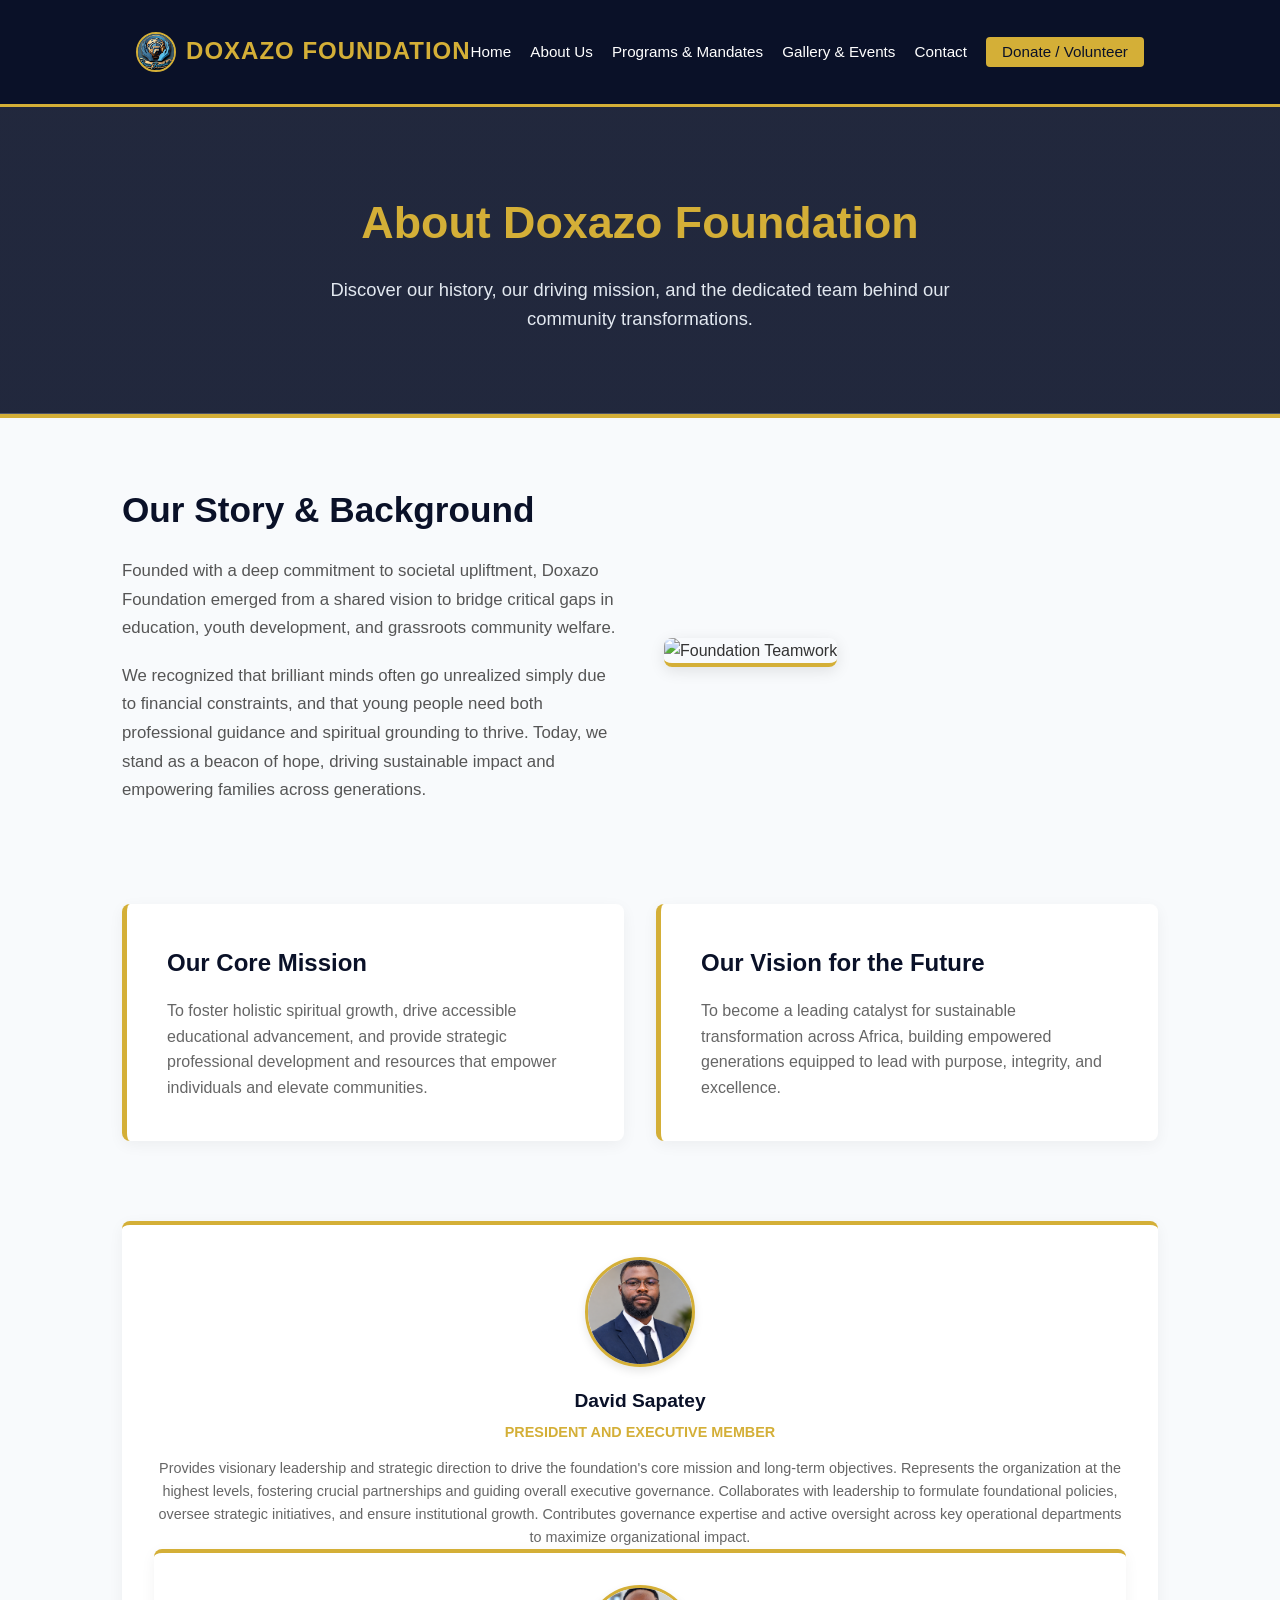
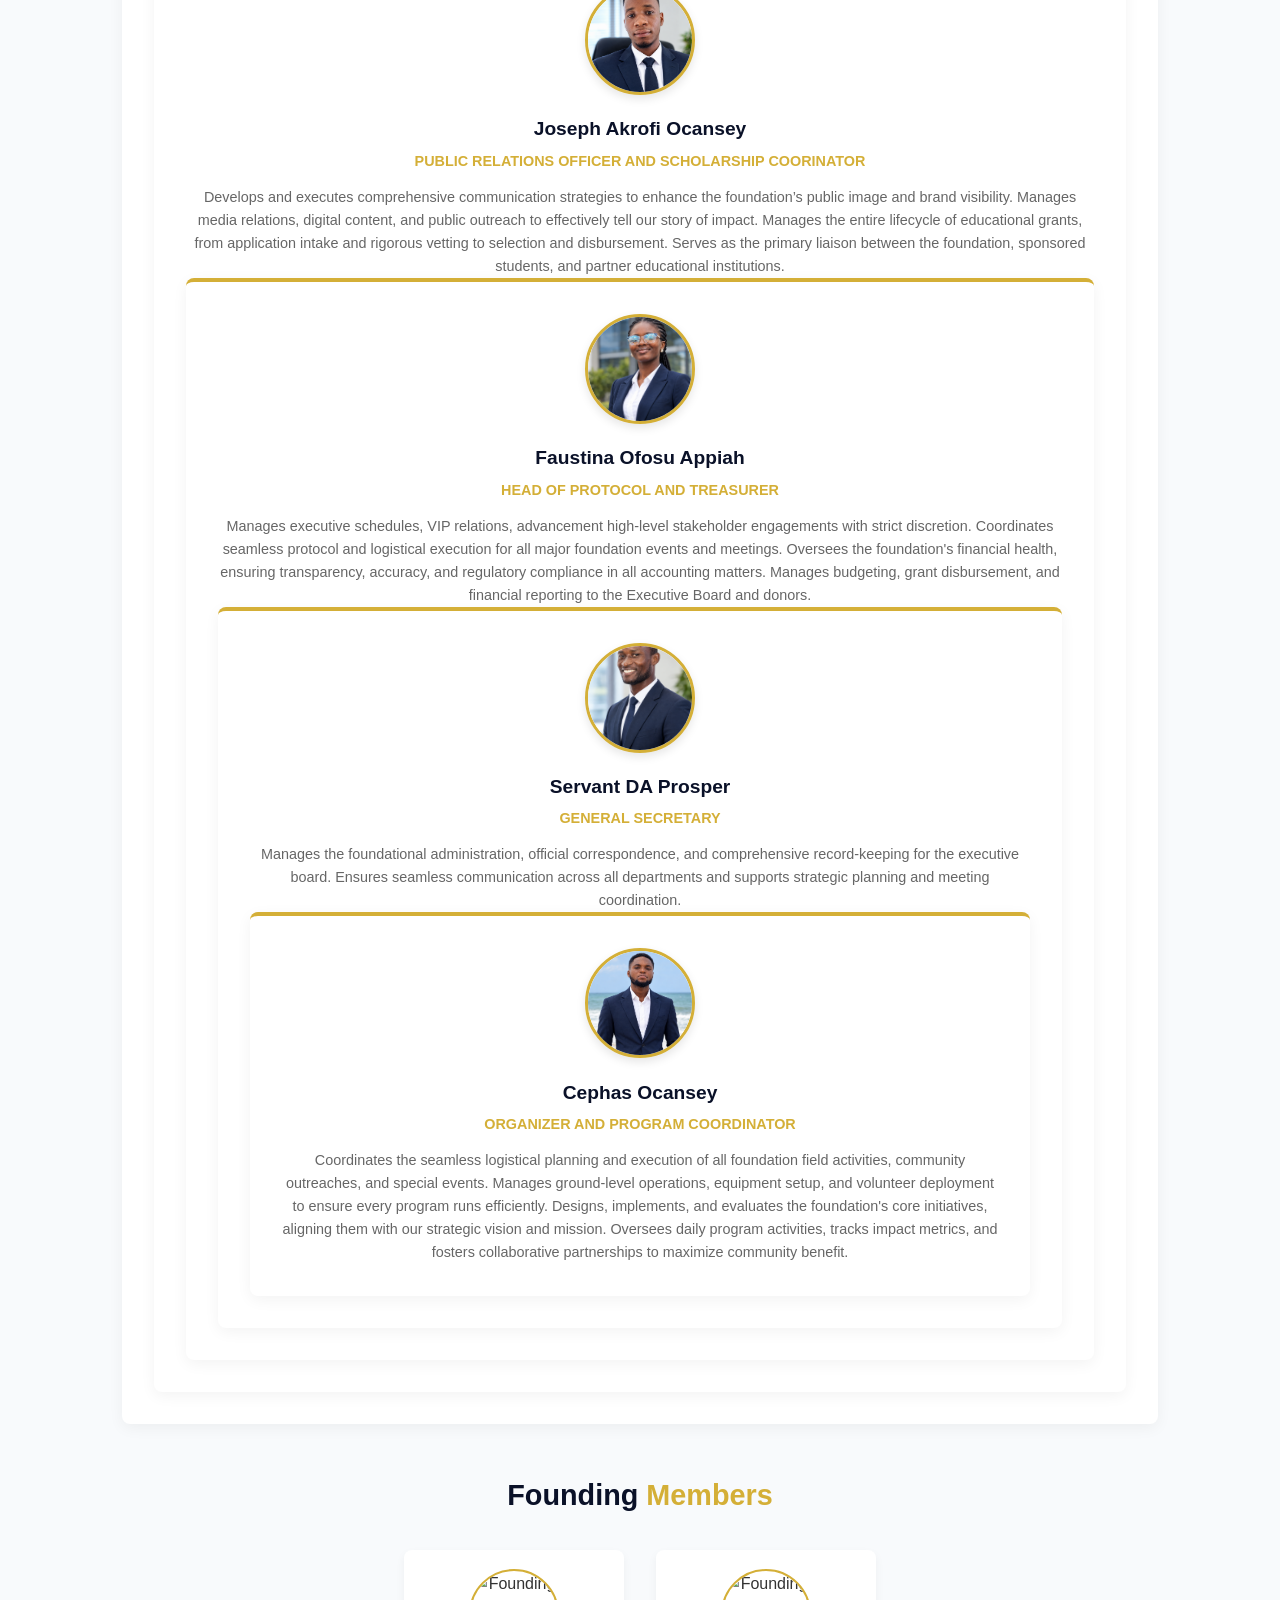
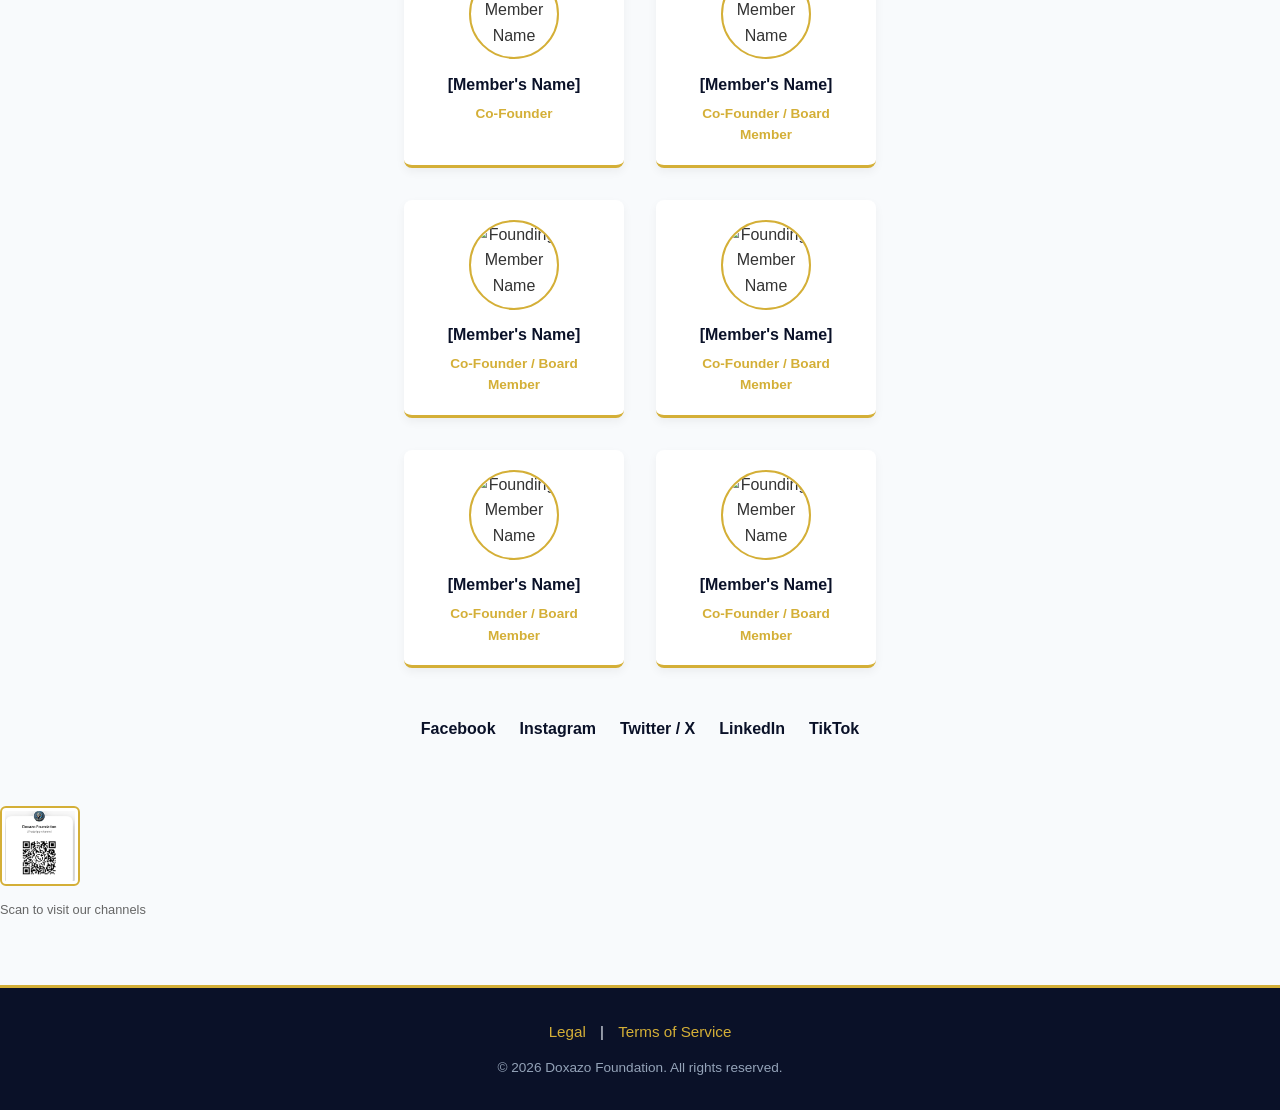
==== about.html @ 3af93252 "Add files via upload" ====
<!DOCTYPE html>
<html lang="en">
<head>
    <meta charset="UTF-8">
    <meta name="viewport" content="width=device-width, initial-scale=1.0">
    <title>About Us — Doxazo Foundation</title>
    <link rel="stylesheet" href="style.css">
    <link rel="icon" type="image/png" href="./favicon.png.jpg">
    <style>
        .about-container {
            max-width: 1100px;
            margin: 4rem auto;
            padding: 0 2rem;
        }
        
        /* Story Grid */
        .story-grid {
            display: grid;
            grid-template-columns: 1fr 1fr;
            gap: 3rem;
            align-items: center;
            margin-bottom: 5rem;
        }
        @media(max-width: 768px) {
            .story-grid {
                grid-template-columns: 1fr;
            }
        }
        .story-text h2 {
            color: var(--primary-blue);
            font-size: 2.2rem;
            margin-bottom: 1.2rem;
        }
        .story-text p {
            color: #555;
            font-size: 1.05rem;
            margin-bottom: 1.2rem;
            line-height: 1.7;
        }
        .story-img {
            width: 100%;
            height: 380px;
            object-fit: cover;
            border-radius: 8px;
            box-shadow: 0 4px 15px rgba(0,0,0,0.1);
            border-bottom: 4px solid var(--accent-gold);
        }

        /* Mission & Vision Cards */
        .mission-vision-grid {
            display: grid;
            grid-template-columns: repeat(auto-fit, minmax(300px, 1fr));
            gap: 2rem;
            margin-bottom: 5rem;
        }
        .mv-card {
            background: var(--white);
            padding: 2.5rem;
            border-radius: 8px;
            box-shadow: 0 4px 15px rgba(0,0,0,0.05);
            border-left: 5px solid var(--accent-gold);
        }
        .mv-card h3 {
            color: var(--primary-blue);
            font-size: 1.5rem;
            margin-bottom: 1rem;
        }
        .mv-card p {
            color: #666;
            font-size: 1rem;
            line-height: 1.6;
        }

        /* Leadership Section */
        .leadership-section {
            text-align: center;
            margin-bottom: 4rem;
        }
        .leadership-section h2 {
            color: var(--primary-blue);
            font-size: 2.2rem;
            margin-bottom: 1rem;
        }
        .leadership-section h2 span {
            color: var(--accent-gold);
        }
        .leadership-section > p {
            color: #666;
            max-width: 650px;
            margin: 0 auto 3rem auto;
            font-size: 1.05rem;
        }
        .team-grid {
            display: grid;
            grid-template-columns: repeat(auto-fit, minmax(260px, 1fr));
            gap: 2rem;
        }
        .team-card {
            background: var(--white);
            padding: 2rem;
            border-radius: 8px;
            box-shadow: 0 4px 15px rgba(0,0,0,0.05);
            border-top: 4px solid var(--accent-gold);
            text-align: center;
        }
        .team-avatar {
            width: 90px;
            height: 90px;
            background-color: var(--primary-blue);
            color: var(--accent-gold);
            font-size: 2rem;
            font-weight: bold;
            display: flex;
            align-items: center;
            justify-content: center;
            border-radius: 50%;
            margin: 0 auto 1.2rem auto;
            border: 2px solid var(--accent-gold);
        }
        .team-card h3 {
            color: var(--primary-blue);
            font-size: 1.2rem;
            margin-bottom: 0.3rem;
        }
        .team-card .role {
            color: var(--accent-gold);
            font-weight: 600;
            font-size: 0.9rem;
            margin-bottom: 0.8rem;
            text-transform: uppercase;
        }
        .team-card p {
            color: #666;
            font-size: 0.9rem;
        }
    </style>
</head>
<body>

    <!-- Navigation Bar -->
    <header>
        <div class="nav-container">
             <div class="nav-container">
            <div style="display: flex; align-items:initial; gap: 10px;">
    <img src="./favicon.png.jpg" alt="Doxazo Logo" style="width: 40px; height: 40px; border-radius: 50%; object-fit: cover; border: 2px solid #D4AF37;">
    <span class="logo">DOXAZO FOUNDATION</span>
</div>
            <ul class="nav-links">
                <li><a href="index.html">Home</a></li>
                <li><a href="about.html">About Us</a></li>
                <li><a href="programs.html">Programs & Mandates</a></li>
                <li><a href="gallery.html">Gallery & Events</a></li>
                <li><a href="contact.html">Contact</a></li>
                <li><a href="get-involved.html" class="btn-donate-nav">Donate / Volunteer</a></li>
            </ul>
        </div>
    </header>

    <!-- Page Header -->
    <section class="page-header">
        <h1>About Doxazo Foundation</h1>
        <p>Discover our history, our driving mission, and the dedicated team behind our community transformations.</p>
    </section>

    <!-- Main Content Area -->
    <div class="about-container">

        <!-- Our Story Section -->
        <div class="story-grid">
            <div class="story-text">
                <h2>Our Story & Background</h2>
                <p>Founded with a deep commitment to societal upliftment, Doxazo Foundation emerged from a shared vision to bridge critical gaps in education, youth development, and grassroots community welfare.</p>
                <p>We recognized that brilliant minds often go unrealized simply due to financial constraints, and that young people need both professional guidance and spiritual grounding to thrive. Today, we stand as a beacon of hope, driving sustainable impact and empowering families across generations.</p>
            </div>
            <div>
                <img src="https://images.unsplash.com/photo-1517486808906-6ca8b3f04846?auto=format&fit=crop&w=600&q=80" alt="Foundation Teamwork" class="story-img">
            </div>
        </div>

        <!-- Mission & Vision Grid -->
        <div class="mission-vision-grid">
            <div class="mv-card">
                <h3>Our Core Mission</h3>
                <p>To foster holistic spiritual growth, drive accessible educational advancement, and provide strategic professional development and resources that empower individuals and elevate communities.</p>
            </div>
            <div class="mv-card">
                <h3>Our Vision for the Future</h3>
                <p>To become a leading catalyst for sustainable transformation across Africa, building empowered generations equipped to lead with purpose, integrity, and excellence.</p>
            </div>
        </div>

        <!-- Leadership Section -->
        <div class="team-card">
    <div style="width: 110px; height: 110px; margin: 0 auto 1.2rem auto; border-radius: 50%; overflow: hidden; border: 3px solid var(--accent-gold); box-shadow: 0 4px 10px rgba(0,0,0,0.1);">
        <img src="./df prez.png" alt="Leader Name" style="width: 100%; height: 100%; object-fit: cover;">
    </div>
    <h3>David Sapatey</h3>
    <div class="role">PRESIDENT AND EXECUTIVE MEMBER</div>
    <p> Provides visionary leadership and strategic 
direction to drive the foundation's core mission and long-term objectives. 
Represents the organization at the highest levels,
 fostering crucial partnerships and guiding overall
  executive governance. Collaborates with leadership to formulate 
  foundational policies, oversee strategic initiatives, and ensure 
  institutional growth. Contributes governance expertise and active 
  oversight across key operational departments to maximize organizational impact. </p>
    <div class="team-card">
    <div style="width: 110px; height: 110px; margin: 0 auto 1.2rem auto; border-radius: 50%; overflow: hidden; border: 3px solid var(--accent-gold); box-shadow: 0 4px 10px rgba(0,0,0,0.1);">
        <img src="./df pro.png" alt="Leader Name" style="width: 100%; height: 100%; object-fit: cover;">
    </div>
    <h3>Joseph Akrofi Ocansey</h3>
    <div class="role">PUBLIC RELATIONS OFFICER AND SCHOLARSHIP COORINATOR </div>
    <p>Develops and executes comprehensive communication strategies to
        enhance the foundation’s public image and brand visibility. Manages media relations, digital content, 
        and public outreach to effectively tell our story of impact.
Manages the entire lifecycle of educational grants, from application 
intake and rigorous vetting to selection and disbursement. 
Serves as the primary liaison between the foundation, 
sponsored students, and partner educational institutions.</p>
    <div class="team-card">
    <div style="width: 110px; height: 110px; margin: 0 auto 1.2rem auto; border-radius: 50%; overflow: hidden; border: 3px solid var(--accent-gold); box-shadow: 0 4px 10px rgba(0,0,0,0.1);">
        <img src="./df protocol copy.png" alt="Leader Name" style="width: 100%; height: 100%; object-fit: cover;">
    </div>
    <h3>Faustina Ofosu Appiah</h3>
    <div class="role">HEAD OF PROTOCOL AND TREASURER</div>
    <p>Manages executive schedules, VIP relations, advancement
         high-level stakeholder engagements with strict discretion. 
         Coordinates seamless protocol and
         logistical execution for all major foundation events and meetings.
Oversees the foundation's financial health, ensuring transparency,
 accuracy, and regulatory compliance in all accounting matters.
  Manages budgeting, grant disbursement, and financial reporting 
  to the Executive Board and donors.</p>
    <div class="team-card">
    <div style="width: 110px; height: 110px; margin: 0 auto 1.2rem auto; border-radius: 50%; overflow: hidden; border: 3px solid var(--accent-gold); box-shadow: 0 4px 10px rgba(0,0,0,0.1);">
        <img src="./df sec.png" alt="Leader Name" style="width: 100%; height: 100%; object-fit: cover;">
    </div>
    <h3>Servant DA Prosper</h3>
    <div class="role">GENERAL SECRETARY </div>
    <p>Manages the foundational administration, official correspondence,
         and comprehensive record-keeping for the executive board. Ensures 
         seamless communication across all departments and 
        supports strategic planning and meeting coordination.</p>
    <div class="team-card">
    <div style="width: 110px; height: 110px; margin: 0 auto 1.2rem auto; border-radius: 50%; overflow: hidden; border: 3px solid var(--accent-gold); box-shadow: 0 4px 10px rgba(0,0,0,0.1);">
        <img src="./df program.png" alt="Leader Name" style="width: 100%; height: 100%; object-fit: cover;">
    </div>
    <h3>Cephas Ocansey</h3>
    <div class="role">ORGANIZER AND PROGRAM COORDINATOR</div>
    <p>Coordinates the seamless logistical planning and execution of all
 foundation field activities, community outreaches, and special events. 
 Manages ground-level operations, equipment setup, 
and volunteer deployment to ensure every program runs efficiently.
Designs, implements, and evaluates the foundation's core initiatives, 
aligning them with our strategic vision and mission. Oversees daily program
activities, tracks impact metrics, and fosters collaborative partnerships 
to maximize community benefit.</p>
</div>
</div>
</div>
</div>
</div>

<div style="max-width: 600px; margin: 3rem auto; padding: 0 1rem; text-align: center;">
    <h2 style="color: #0A1128; font-size: 1.8rem; margin-bottom: 2rem;">Founding <span style="color: #D4AF37;">Members</span></h2>
    
    <div style="display: flex; justify-content: center; gap: 2rem; flex-wrap: wrap;">
        
        <!-- Member 1 -->
        <div style="flex: 1; min-width: 180px; max-width: 220px; background: #ffffff; padding: 1.2rem; border-radius: 8px; box-shadow: 0 4px 10px rgba(0,0,0,0.05); border-bottom: 3px solid #D4AF37;">
            <div style="width: 90px; height: 90px; margin: 0 auto 0.8rem auto; border-radius: 50%; overflow: hidden; border: 2px solid #D4AF37;">
                <img src="founder1.jpg" alt="Founding Member Name" style="width: 100%; height: 100%; object-fit: cover;">
            </div>
            <h4 style="color: #0A1128; font-size: 1rem; margin-bottom: 0.3rem;">[Member's Name]</h4>
            <p style="color: #D4AF37; font-size: 0.85rem; font-weight: 600; margin: 0;">Co-Founder</p>
        </div>

        <!-- Member 2 -->
        <div style="flex: 1; min-width: 180px; max-width: 220px; background: #ffffff; padding: 1.2rem; border-radius: 8px; box-shadow: 0 4px 10px rgba(0,0,0,0.05); border-bottom: 3px solid #D4AF37;">
            <div style="width: 90px; height: 90px; margin: 0 auto 0.8rem auto; border-radius: 50%; overflow: hidden; border: 2px solid #D4AF37;">
                <img src="founder2.jpg" alt="Founding Member Name" style="width: 100%; height: 100%; object-fit: cover;">
            </div>
            <h4 style="color: #0A1128; font-size: 1rem; margin-bottom: 0.3rem;">[Member's Name]</h4>
            <p style="color: #D4AF37; font-size: 0.85rem; font-weight: 600; margin: 0;">Co-Founder / Board Member</p>
        </div>

         <!-- Member 3 -->
        <div style="flex: 1; min-width: 180px; max-width: 220px; background: #ffffff; padding: 1.2rem; border-radius: 8px; box-shadow: 0 4px 10px rgba(0,0,0,0.05); border-bottom: 3px solid #D4AF37;">
            <div style="width: 90px; height: 90px; margin: 0 auto 0.8rem auto; border-radius: 50%; overflow: hidden; border: 2px solid #D4AF37;">
                <img src="founder2.jpg" alt="Founding Member Name" style="width: 100%; height: 100%; object-fit: cover;">
            </div>
            <h4 style="color: #0A1128; font-size: 1rem; margin-bottom: 0.3rem;">[Member's Name]</h4>
            <p style="color: #D4AF37; font-size: 0.85rem; font-weight: 600; margin: 0;">Co-Founder / Board Member</p>
        </div>

         <!-- Member 4 -->
        <div style="flex: 1; min-width: 180px; max-width: 220px; background: #ffffff; padding: 1.2rem; border-radius: 8px; box-shadow: 0 4px 10px rgba(0,0,0,0.05); border-bottom: 3px solid #D4AF37;">
            <div style="width: 90px; height: 90px; margin: 0 auto 0.8rem auto; border-radius: 50%; overflow: hidden; border: 2px solid #D4AF37;">
                <img src="founder2.jpg" alt="Founding Member Name" style="width: 100%; height: 100%; object-fit: cover;">
            </div>
            <h4 style="color: #0A1128; font-size: 1rem; margin-bottom: 0.3rem;">[Member's Name]</h4>
            <p style="color: #D4AF37; font-size: 0.85rem; font-weight: 600; margin: 0;">Co-Founder / Board Member</p>
        </div>
 <!-- Member 5 -->
        <div style="flex: 1; min-width: 180px; max-width: 220px; background: #ffffff; padding: 1.2rem; border-radius: 8px; box-shadow: 0 4px 10px rgba(0,0,0,0.05); border-bottom: 3px solid #D4AF37;">
            <div style="width: 90px; height: 90px; margin: 0 auto 0.8rem auto; border-radius: 50%; overflow: hidden; border: 2px solid #D4AF37;">
                <img src="founder2.jpg" alt="Founding Member Name" style="width: 100%; height: 100%; object-fit: cover;">
            </div>
            <h4 style="color: #0A1128; font-size: 1rem; margin-bottom: 0.3rem;">[Member's Name]</h4>
            <p style="color: #D4AF37; font-size: 0.85rem; font-weight: 600; margin: 0;">Co-Founder / Board Member</p>
        </div>

         <!-- Member 6 -->
        <div style="flex: 1; min-width: 180px; max-width: 220px; background: #ffffff; padding: 1.2rem; border-radius: 8px; box-shadow: 0 4px 10px rgba(0,0,0,0.05); border-bottom: 3px solid #D4AF37;">
            <div style="width: 90px; height: 90px; margin: 0 auto 0.8rem auto; border-radius: 50%; overflow: hidden; border: 2px solid #D4AF37;">
                <img src="founder2.jpg" alt="Founding Member Name" style="width: 100%; height: 100%; object-fit: cover;">
            </div>
            <h4 style="color: #0A1128; font-size: 1rem; margin-bottom: 0.3rem;">[Member's Name]</h4>
            <p style="color: #D4AF37; font-size: 0.85rem; font-weight: 600; margin: 0;">Co-Founder / Board Member</p>
        </div>

    </div>
    
</div>

 <!-- Social Links -->
    <div style="margin-bottom: 1.2rem; display: flex; justify-content: center; gap: 1.5rem; flex-wrap: wrap;">
        <a href="https://facebook.com/yourprofile" target="_blank" style="color: #0A1128; font-weight: 600; text-decoration: none;">Facebook</a>
        <a href="https://instagram.com/yourprofile" target="_blank" style="color: #0A1128; font-weight: 600; text-decoration: none;">Instagram</a>
        <a href="https://twitter.com/yourprofile" target="_blank" style="color: #0A1128; font-weight: 600; text-decoration: none;">Twitter / X</a>
        <a href="https://linkedin.com/company/yourprofile" target="_blank" style="color: #0A1128; font-weight: 600; text-decoration: none;">LinkedIn</a>
   <a href="https://TikTok.com/company/yourprofile" target="_blank" style="color: #0A1128; font-weight: 600; text-decoration: none;">TikTok</a>
    </div>
    </div>
 <!-- QR Code Placeholder -->
    <div>
        <img src="./df whatsapp.JPG" alt="Doxazo Social QR Code" style="width: 80px; height: 80px; border: 2px solid #D4AF37; border-radius: 6px; padding: 3px; background: #fff;">
        <p style="font-size: 0.8rem; color: #666; margin-top: 0.4rem;">Scan to visit our channels</p>
    </div>

</div>
    
<script src="script.js"></script>

<footer style="background-color: #0A1128; color: #E2E8F0; text-align: center; padding: 2rem; border-top: 3px solid #D4AF37; margin-top: 4rem;">
    <p style="margin-bottom: 0.8rem; font-size: 0.95rem;">
        <a href="legal.html" style="color: #D4AF37; text-decoration: none; margin: 0 10px;">Legal</a> | 
        <a href="terms.html" style="color: #D4AF37; text-decoration: none; margin: 0 10px;">Terms of Service</a>
    </p>
    <p style="font-size: 0.85rem; color: #94A3B8;">&copy; 2026 Doxazo Foundation. All rights reserved.</p>
</footer>
</body>
</html>
---- style.css ----
/* --- GLOBAL COLOR VARIABLES & RESET --- */
:root {
    --primary-blue: #0A1128;
    --accent-gold: #D4AF37;
    --text-dark: #333333;
    --bg-light: #F8FAFC;
    --white: #FFFFFF;
}

* {
    margin: 0;
    padding: 0;
    box-sizing: border-box;
}

body {
    font-family: 'Segoe UI', Tahoma, Geneva, Verdana, sans-serif;
    background-color: var(--bg-light);
    color: var(--text-dark);
    line-height: 1.6;
}

/* --- NAVIGATION BAR --- */
header {
    background-color: var(--primary-blue);
    border-bottom: 3px solid var(--accent-gold);
    position: sticky;
    top: 0;
    z-index: 1000;
}

.nav-container {
    max-width: 1200px;
    margin: 0 auto;
    display: flex;
    justify-content: space-between;
    align-items: center;
    padding: 1rem 2rem;
    flex-wrap: wrap;
}

.logo {
    color: var(--accent-gold);
    font-size: 1.5rem;
    font-weight: bold;
    letter-spacing: 1px;
}

.nav-links {
    list-style: none;
    display: flex;
    gap: 1.2rem;
    align-items: center;
    flex-wrap: wrap;
}

.nav-links a {
    color: var(--white);
    text-decoration: none;
    font-weight: 500;
    font-size: 0.95rem;
    transition: color 0.3s ease;
}

.nav-links a:hover {
    color: var(--accent-gold);
}

.btn-donate-nav {
    background-color: var(--accent-gold);
    color: var(--primary-blue) !important;
    padding: 0.4rem 1rem;
    border-radius: 4px;
    font-weight: bold;
}

.btn-donate-nav:hover {
    opacity: 0.9;
}

/* --- COMMON PAGE HEADER BANNER --- */
.page-header {
    background: linear-gradient(rgba(10, 17, 40, 0.9), rgba(10, 17, 40, 0.9)), url('https://images.unsplash.com/photo-1531206715517-5c0ba140b2b8?auto=format&fit=crop&w=1200&q=80');
    background-size: cover;
    background-position: center;
    color: var(--white);
    text-align: center;
    padding: 5rem 2rem;
    border-bottom: 4px solid var(--accent-gold);
}

.page-header h1 {
    font-size: 2.8rem;
    color: var(--accent-gold);
    margin-bottom: 1rem;
}

.page-header p {
    font-size: 1.15rem;
    max-width: 650px;
    margin: 0 auto;
    color: #E2E8F0;
}

/* --- REUSABLE BUTTON STYLES --- */
.btn-primary {
    display: inline-block;
    background-color: var(--accent-gold);
    color: var(--primary-blue);
    padding: 0.8rem 2rem;
    border-radius: 4px;
    font-weight: bold;
    text-decoration: none;
    transition: background 0.3s ease, transform 0.2s ease;
    box-shadow: 0 4px 10px rgba(0,0,0,0.1);
}

.btn-primary:hover {
    background-color: #E5C158;
    transform: translateY(-2px);
}

.btn-secondary {
    display: inline-block;
    background-color: transparent;
    color: var(--white);
    border: 2px solid var(--accent-gold);
    padding: 0.8rem 2rem;
    border-radius: 4px;
    font-weight: bold;
    text-decoration: none;
    transition: background 0.3s ease, color 0.3s ease;
}

.btn-secondary:hover {
    background-color: var(--accent-gold);
    color: var(--primary-blue);
}

/* --- MOBILE RESPONSIVE FIXES --- */
@media(max-width: 768px) {
    .nav-container {
        flex-direction: column;
        gap: 1rem;
        text-align: center;
    }
    
    .nav-links {
        justify-content: center;
        gap: 1rem;
    }

    .page-header h1 {
        font-size: 2.2rem;
    }
}
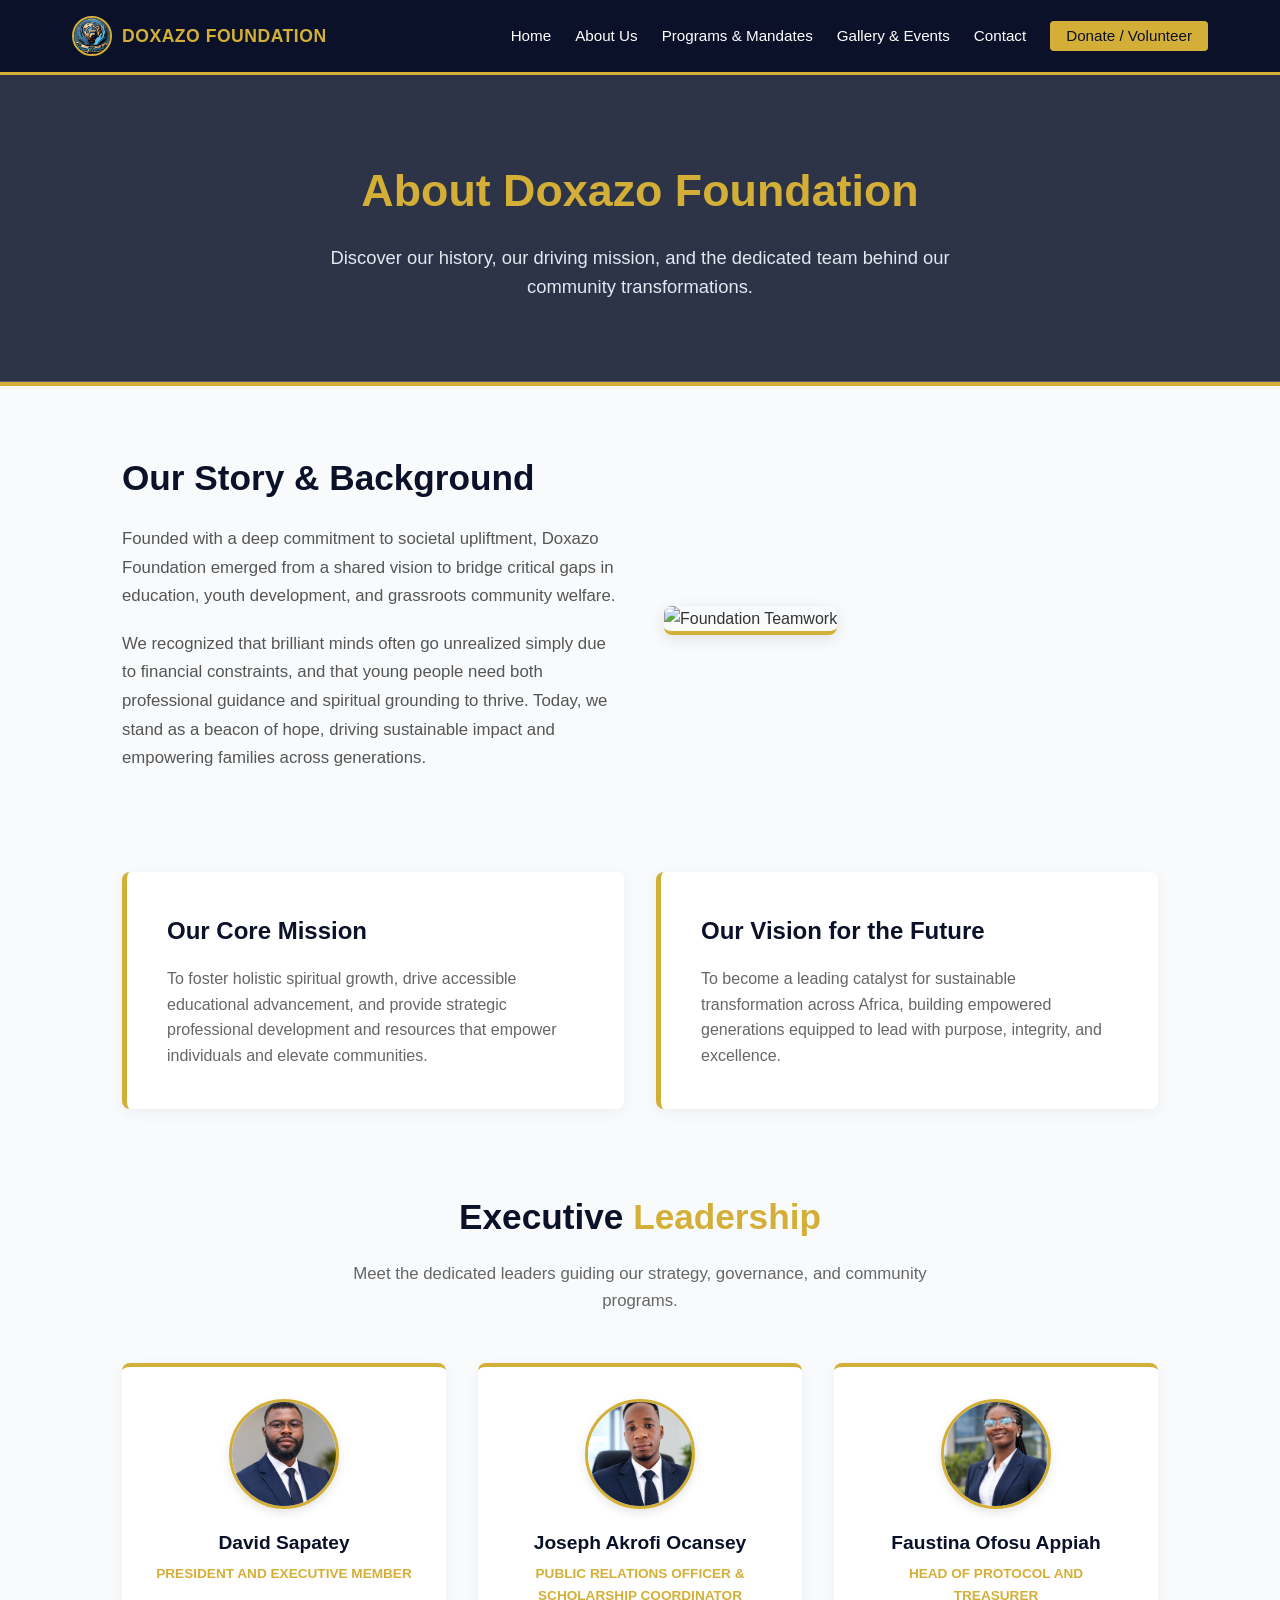
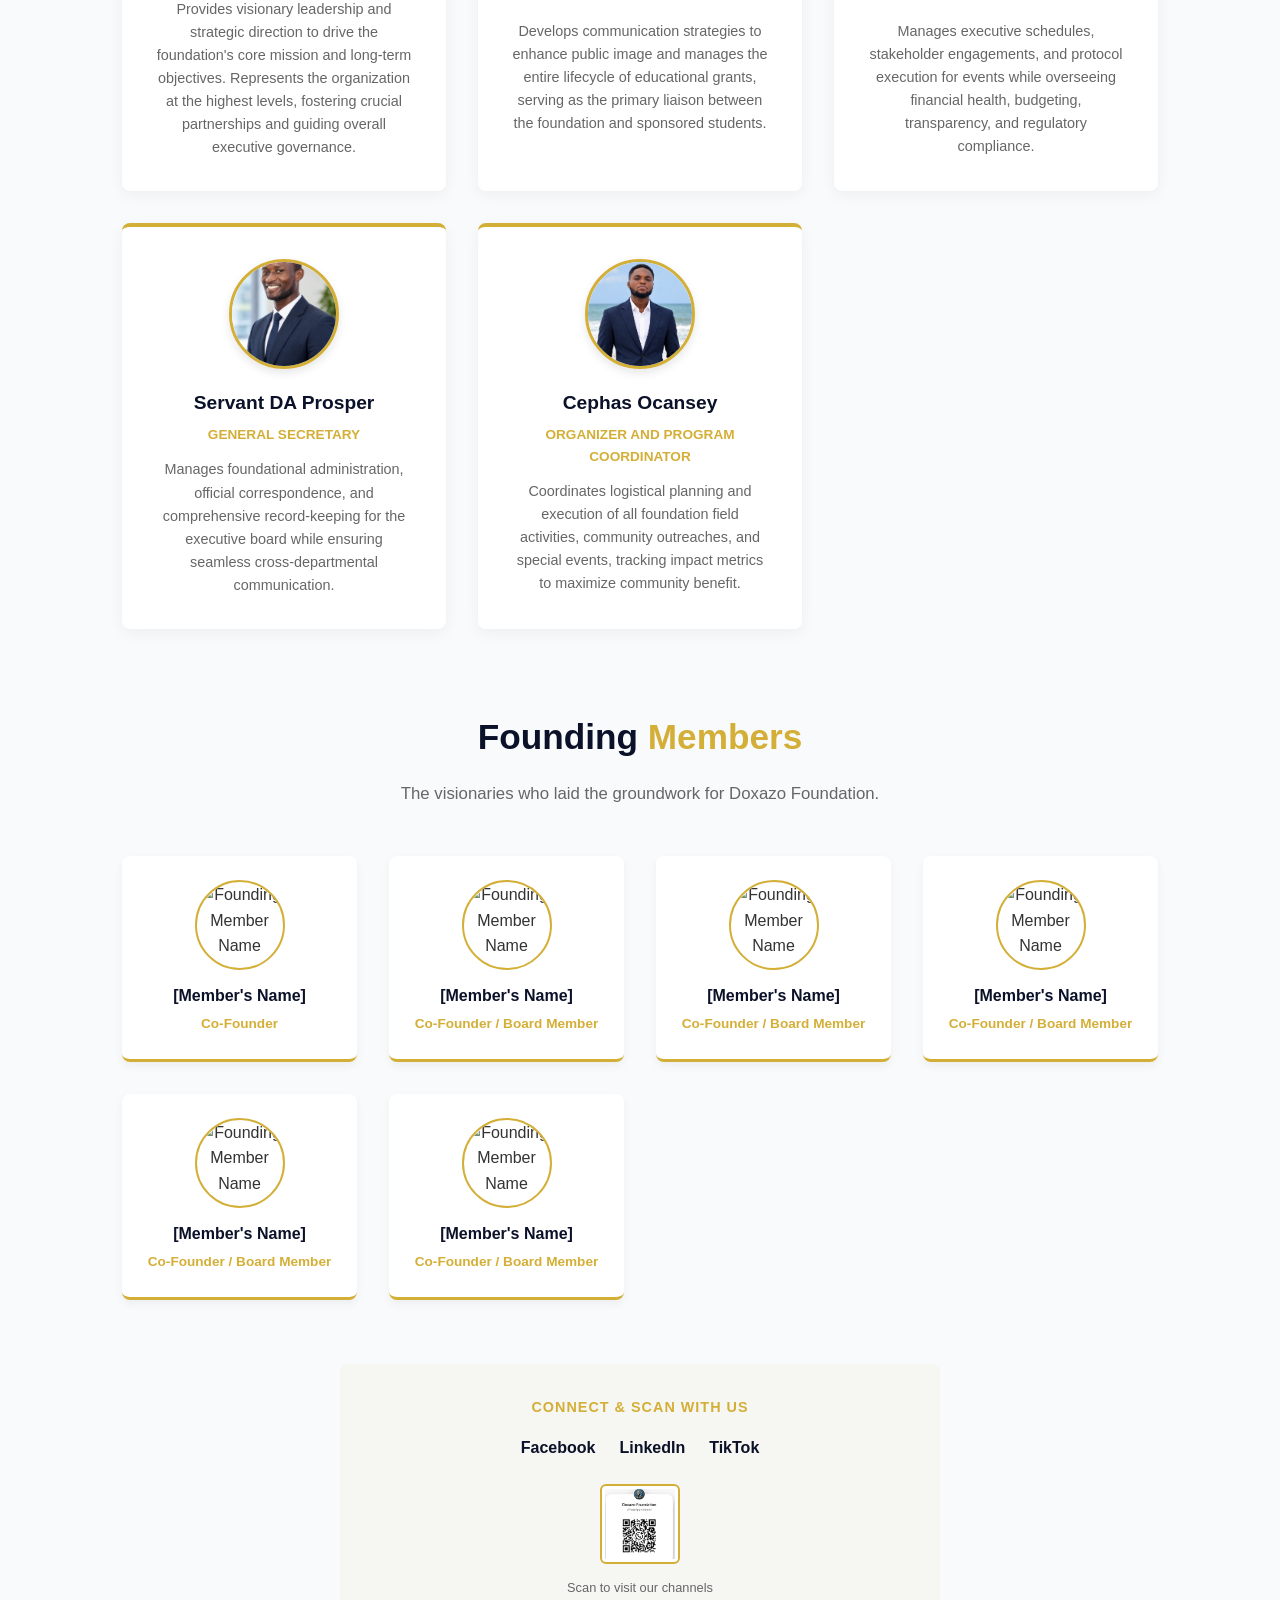
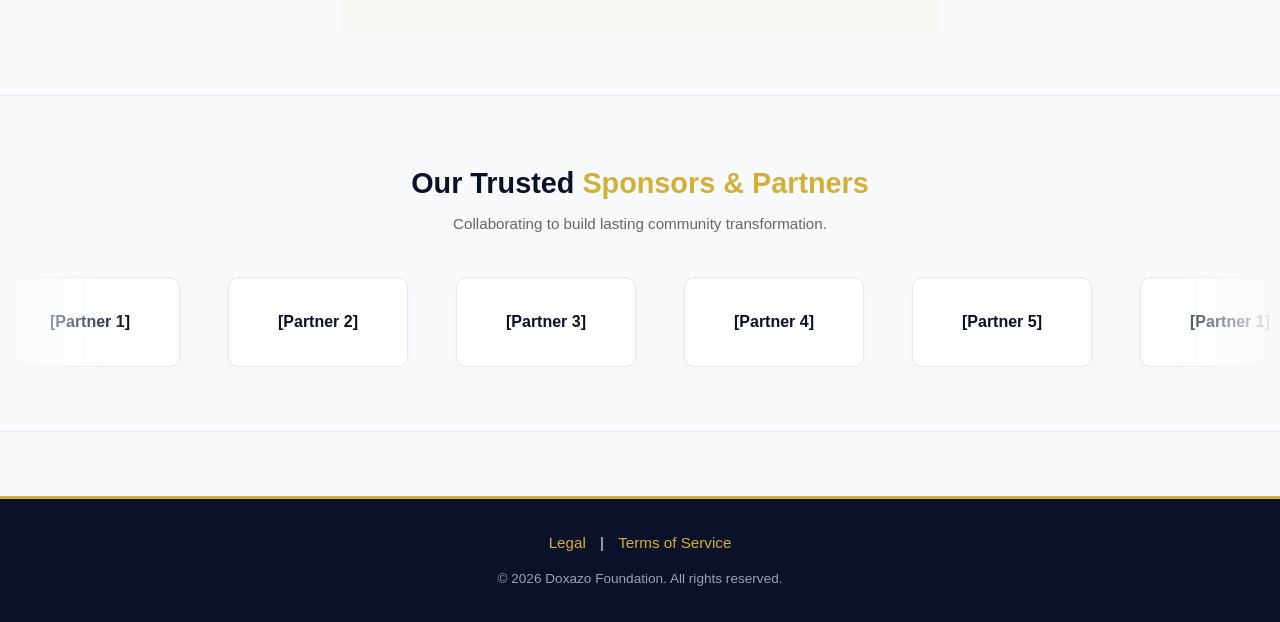
==== commit 3576f1ea: "Update about.html" ====
--- a/about.html
+++ b/about.html
@@ -73,13 +73,13 @@
 
         /* Leadership Section */
         .leadership-section {
-            text-align: center;
             margin-bottom: 4rem;
         }
         .leadership-section h2 {
             color: var(--primary-blue);
             font-size: 2.2rem;
             margin-bottom: 1rem;
+            text-align: center;
         }
         .leadership-section h2 span {
             color: var(--accent-gold);
@@ -89,10 +89,11 @@
             max-width: 650px;
             margin: 0 auto 3rem auto;
             font-size: 1.05rem;
+            text-align: center;
         }
         .team-grid {
             display: grid;
-            grid-template-columns: repeat(auto-fit, minmax(260px, 1fr));
+            grid-template-columns: repeat(auto-fit, minmax(300px, 1fr));
             gap: 2rem;
         }
         .team-card {
@@ -102,20 +103,9 @@
             box-shadow: 0 4px 15px rgba(0,0,0,0.05);
             border-top: 4px solid var(--accent-gold);
             text-align: center;
-        }
-        .team-avatar {
-            width: 90px;
-            height: 90px;
-            background-color: var(--primary-blue);
-            color: var(--accent-gold);
-            font-size: 2rem;
-            font-weight: bold;
             display: flex;
-            align-items: center;
-            justify-content: center;
-            border-radius: 50%;
-            margin: 0 auto 1.2rem auto;
-            border: 2px solid var(--accent-gold);
+            flex-direction: column;
+            justify-content: space-between;
         }
         .team-card h3 {
             color: var(--primary-blue);
@@ -125,13 +115,14 @@
         .team-card .role {
             color: var(--accent-gold);
             font-weight: 600;
-            font-size: 0.9rem;
+            font-size: 0.85rem;
             margin-bottom: 0.8rem;
             text-transform: uppercase;
         }
         .team-card p {
             color: #666;
             font-size: 0.9rem;
+            line-height: 1.6;
         }
     </style>
 </head>
@@ -139,13 +130,12 @@
 
     <!-- Navigation Bar -->
     <header>
-        <div class="nav-container">
-             <div class="nav-container">
-            <div style="display: flex; align-items:initial; gap: 10px;">
-    <img src="./favicon.png.jpg" alt="Doxazo Logo" style="width: 40px; height: 40px; border-radius: 50%; object-fit: cover; border: 2px solid #D4AF37;">
-    <span class="logo">DOXAZO FOUNDATION</span>
-</div>
-            <ul class="nav-links">
+        <div class="nav-container" style="display: flex; justify-content: space-between; align-items: center; padding: 1rem 2rem;">
+            <div style="display: flex; align-items: center; gap: 10px;">
+                <img src="./favicon.png.jpg" alt="Doxazo Logo" style="width: 40px; height: 40px; border-radius: 50%; object-fit: cover; border: 2px solid #D4AF37;">
+                <span class="logo" style="font-weight: bold; color: #D4AF37; font-size: 1.1rem; letter-spacing: 0.5px;">DOXAZO FOUNDATION</span>
+            </div>
+            <ul class="nav-links" style="display: flex; gap: 1.5rem; list-style: none; align-items: center;">
                 <li><a href="index.html">Home</a></li>
                 <li><a href="about.html">About Us</a></li>
                 <li><a href="programs.html">Programs & Mandates</a></li>
@@ -157,9 +147,9 @@
     </header>
 
     <!-- Page Header -->
-    <section class="page-header">
-        <h1>About Doxazo Foundation</h1>
-        <p>Discover our history, our driving mission, and the dedicated team behind our community transformations.</p>
+    <section class="page-header" style="background: linear-gradient(rgba(10, 17, 40, 0.85), rgba(10, 17, 40, 0.85)), url('https://images.unsplash.com/photo-1531206715517-5c0ba140b2b8?auto=format&fit=crop&w=1200&q=80'); background-size: cover; background-position: center; color: white; text-align: center; padding: 5rem 2rem; border-bottom: 4px solid #D4AF37;">
+        <h1 style="font-size: 2.8rem; color: #D4AF37; margin-bottom: 1rem;">About Doxazo Foundation</h1>
+        <p style="font-size: 1.15rem; max-width: 650px; margin: 0 auto; color: #E2E8F0;">Discover our history, our driving mission, and the dedicated team behind our community transformations.</p>
     </section>
 
     <!-- Main Content Area -->
@@ -190,164 +180,194 @@
         </div>
 
         <!-- Leadership Section -->
-        <div class="team-card">
-    <div style="width: 110px; height: 110px; margin: 0 auto 1.2rem auto; border-radius: 50%; overflow: hidden; border: 3px solid var(--accent-gold); box-shadow: 0 4px 10px rgba(0,0,0,0.1);">
-        <img src="./df prez.png" alt="Leader Name" style="width: 100%; height: 100%; object-fit: cover;">
+        <div class="leadership-section">
+            <h2>Executive <span>Leadership</span></h2>
+            <p>Meet the dedicated leaders guiding our strategy, governance, and community programs.</p>
+            
+            <div class="team-grid">
+                
+                <!-- President -->
+                <div class="team-card">
+                    <div>
+                        <div style="width: 110px; height: 110px; margin: 0 auto 1.2rem auto; border-radius: 50%; overflow: hidden; border: 3px solid var(--accent-gold); box-shadow: 0 4px 10px rgba(0,0,0,0.1);">
+                            <img src="./df prez.png" alt="David Sapatey" style="width: 100%; height: 100%; object-fit: cover;">
+                        </div>
+                        <h3>David Sapatey</h3>
+                        <div class="role">President and Executive Member</div>
+                        <p>Provides visionary leadership and strategic direction to drive the foundation's core mission and long-term objectives. Represents the organization at the highest levels, fostering crucial partnerships and guiding overall executive governance.</p>
+                    </div>
+                </div>
+
+                <!-- PRO & Scholarship Coordinator -->
+                <div class="team-card">
+                    <div>
+                        <div style="width: 110px; height: 110px; margin: 0 auto 1.2rem auto; border-radius: 50%; overflow: hidden; border: 3px solid var(--accent-gold); box-shadow: 0 4px 10px rgba(0,0,0,0.1);">
+                            <img src="./df pro.png" alt="Joseph Akrofi Ocansey" style="width: 100%; height: 100%; object-fit: cover;">
+                        </div>
+                        <h3>Joseph Akrofi Ocansey</h3>
+                        <div class="role">Public Relations Officer & Scholarship Coordinator</div>
+                        <p>Develops communication strategies to enhance public image and manages the entire lifecycle of educational grants, serving as the primary liaison between the foundation and sponsored students.</p>
+                    </div>
+                </div>
+
+                <!-- Head of Protocol & Treasurer -->
+                <div class="team-card">
+                    <div>
+                        <div style="width: 110px; height: 110px; margin: 0 auto 1.2rem auto; border-radius: 50%; overflow: hidden; border: 3px solid var(--accent-gold); box-shadow: 0 4px 10px rgba(0,0,0,0.1);">
+                            <img src="./df protocol copy.png" alt="Faustina Ofosu Appiah" style="width: 100%; height: 100%; object-fit: cover;">
+                        </div>
+                        <h3>Faustina Ofosu Appiah</h3>
+                        <div class="role">Head of Protocol and Treasurer</div>
+                        <p>Manages executive schedules, stakeholder engagements, and protocol execution for events while overseeing financial health, budgeting, transparency, and regulatory compliance.</p>
+                    </div>
+                </div>
+
+                <!-- General Secretary -->
+                <div class="team-card">
+                    <div>
+                        <div style="width: 110px; height: 110px; margin: 0 auto 1.2rem auto; border-radius: 50%; overflow: hidden; border: 3px solid var(--accent-gold); box-shadow: 0 4px 10px rgba(0,0,0,0.1);">
+                            <img src="./df sec.png" alt="Servant DA Prosper" style="width: 100%; height: 100%; object-fit: cover;">
+                        </div>
+                        <h3>Servant DA Prosper</h3>
+                        <div class="role">General Secretary</div>
+                        <p>Manages foundational administration, official correspondence, and comprehensive record-keeping for the executive board while ensuring seamless cross-departmental communication.</p>
+                    </div>
+                </div>
+
+                <!-- Organizer & Program Coordinator -->
+                <div class="team-card">
+                    <div>
+                        <div style="width: 110px; height: 110px; margin: 0 auto 1.2rem auto; border-radius: 50%; overflow: hidden; border: 3px solid var(--accent-gold); box-shadow: 0 4px 10px rgba(0,0,0,0.1);">
+                            <img src="./df program.png" alt="Cephas Ocansey" style="width: 100%; height: 100%; object-fit: cover;">
+                        </div>
+                        <h3>Cephas Ocansey</h3>
+                        <div class="role">Organizer and Program Coordinator</div>
+                        <p>Coordinates logistical planning and execution of all foundation field activities, community outreaches, and special events, tracking impact metrics to maximize community benefit.</p>
+                    </div>
+                </div>
+
+            </div>
+        </div>
+
+        <!-- Founding Members Section -->
+        <div style="margin: 5rem 0 3rem 0; text-align: center;">
+            <h2 style="color: #0A1128; font-size: 2.2rem; margin-bottom: 1rem;">Founding <span style="color: #D4AF37;">Members</span></h2>
+            <p style="color: #666; margin-bottom: 3rem; font-size: 1.05rem;">The visionaries who laid the groundwork for Doxazo Foundation.</p>
+            
+            <div style="display: grid; grid-template-columns: repeat(auto-fit, minmax(200px, 1fr)); gap: 2rem;">
+                
+                <!-- Member 1 -->
+                <div style="background: #ffffff; padding: 1.5rem; border-radius: 8px; box-shadow: 0 4px 10px rgba(0,0,0,0.05); border-bottom: 3px solid #D4AF37; text-align: center;">
+                    <div style="width: 90px; height: 90px; margin: 0 auto 0.8rem auto; border-radius: 50%; overflow: hidden; border: 2px solid #D4AF37;">
+                        <img src="founder1.jpg" alt="Founding Member Name" style="width: 100%; height: 100%; object-fit: cover;">
+                    </div>
+                    <h4 style="color: #0A1128; font-size: 1rem; margin-bottom: 0.3rem;">[Member's Name]</h4>
+                    <p style="color: #D4AF37; font-size: 0.85rem; font-weight: 600; margin: 0;">Co-Founder</p>
+                </div>
+
+                <!-- Member 2 -->
+                <div style="background: #ffffff; padding: 1.5rem; border-radius: 8px; box-shadow: 0 4px 10px rgba(0,0,0,0.05); border-bottom: 3px solid #D4AF37; text-align: center;">
+                    <div style="width: 90px; height: 90px; margin: 0 auto 0.8rem auto; border-radius: 50%; overflow: hidden; border: 2px solid #D4AF37;">
+                        <img src="founder2.jpg" alt="Founding Member Name" style="width: 100%; height: 100%; object-fit: cover;">
+                    </div>
+                    <h4 style="color: #0A1128; font-size: 1rem; margin-bottom: 0.3rem;">[Member's Name]</h4>
+                    <p style="color: #D4AF37; font-size: 0.85rem; font-weight: 600; margin: 0;">Co-Founder / Board Member</p>
+                </div>
+
+                <!-- Member 3 -->
+                <div style="background: #ffffff; padding: 1.5rem; border-radius: 8px; box-shadow: 0 4px 10px rgba(0,0,0,0.05); border-bottom: 3px solid #D4AF37; text-align: center;">
+                    <div style="width: 90px; height: 90px; margin: 0 auto 0.8rem auto; border-radius: 50%; overflow: hidden; border: 2px solid #D4AF37;">
+                        <img src="founder2.jpg" alt="Founding Member Name" style="width: 100%; height: 100%; object-fit: cover;">
+                    </div>
+                    <h4 style="color: #0A1128; font-size: 1rem; margin-bottom: 0.3rem;">[Member's Name]</h4>
+                    <p style="color: #D4AF37; font-size: 0.85rem; font-weight: 600; margin: 0;">Co-Founder / Board Member</p>
+                </div>
+
+                <!-- Member 4 -->
+                <div style="background: #ffffff; padding: 1.5rem; border-radius: 8px; box-shadow: 0 4px 10px rgba(0,0,0,0.05); border-bottom: 3px solid #D4AF37; text-align: center;">
+                    <div style="width: 90px; height: 90px; margin: 0 auto 0.8rem auto; border-radius: 50%; overflow: hidden; border: 2px solid #D4AF37;">
+                        <img src="founder2.jpg" alt="Founding Member Name" style="width: 100%; height: 100%; object-fit: cover;">
+                    </div>
+                    <h4 style="color: #0A1128; font-size: 1rem; margin-bottom: 0.3rem;">[Member's Name]</h4>
+                    <p style="color: #D4AF37; font-size: 0.85rem; font-weight: 600; margin: 0;">Co-Founder / Board Member</p>
+                </div>
+
+                <!-- Member 5 -->
+                <div style="background: #ffffff; padding: 1.5rem; border-radius: 8px; box-shadow: 0 4px 10px rgba(0,0,0,0.05); border-bottom: 3px solid #D4AF37; text-align: center;">
+                    <div style="width: 90px; height: 90px; margin: 0 auto 0.8rem auto; border-radius: 50%; overflow: hidden; border: 2px solid #D4AF37;">
+                        <img src="founder2.jpg" alt="Founding Member Name" style="width: 100%; height: 100%; object-fit: cover;">
+                    </div>
+                    <h4 style="color: #0A1128; font-size: 1rem; margin-bottom: 0.3rem;">[Member's Name]</h4>
+                    <p style="color: #D4AF37; font-size: 0.85rem; font-weight: 600; margin: 0;">Co-Founder / Board Member</p>
+                </div>
+
+                <!-- Member 6 -->
+                <div style="background: #ffffff; padding: 1.5rem; border-radius: 8px; box-shadow: 0 4px 10px rgba(0,0,0,0.05); border-bottom: 3px solid #D4AF37; text-align: center;">
+                    <div style="width: 90px; height: 90px; margin: 0 auto 0.8rem auto; border-radius: 50%; overflow: hidden; border: 2px solid #D4AF37;">
+                        <img src="founder2.jpg" alt="Founding Member Name" style="width: 100%; height: 100%; object-fit: cover;">
+                    </div>
+                    <h4 style="color: #0A1128; font-size: 1rem; margin-bottom: 0.3rem;">[Member's Name]</h4>
+                    <p style="color: #D4AF37; font-size: 0.85rem; font-weight: 600; margin: 0;">Co-Founder / Board Member</p>
+                </div>
+
+            </div>
+        </div>
+
     </div>
-    <h3>David Sapatey</h3>
-    <div class="role">PRESIDENT AND EXECUTIVE MEMBER</div>
-    <p> Provides visionary leadership and strategic 
-direction to drive the foundation's core mission and long-term objectives. 
-Represents the organization at the highest levels,
- fostering crucial partnerships and guiding overall
-  executive governance. Collaborates with leadership to formulate 
-  foundational policies, oversee strategic initiatives, and ensure 
-  institutional growth. Contributes governance expertise and active 
-  oversight across key operational departments to maximize organizational impact. </p>
-    <div class="team-card">
-    <div style="width: 110px; height: 110px; margin: 0 auto 1.2rem auto; border-radius: 50%; overflow: hidden; border: 3px solid var(--accent-gold); box-shadow: 0 4px 10px rgba(0,0,0,0.1);">
-        <img src="./df pro.png" alt="Leader Name" style="width: 100%; height: 100%; object-fit: cover;">
+
+    <!-- Connect & Scan Section -->
+    <div style="text-align: center; margin: 3rem auto; padding: 2rem; background: rgba(212,175,55,0.05); border-radius: 8px; max-width: 600px;">
+        <p style="color: #D4AF37; font-weight: bold; margin-bottom: 1rem; text-transform: uppercase; font-size: 0.9rem; letter-spacing: 1px;">Connect & Scan With Us</p>
+        
+        <!-- Social Links -->
+        <div style="margin-bottom: 1.5rem; display: flex; justify-content: center; gap: 1.5rem; flex-wrap: wrap;">
+            <a href="https://facebook.com/yourprofile" target="_blank" style="color: #0A1128; font-weight: 600; text-decoration: none;">Facebook</a>
+            <a href="https://linkedin.com/company/yourprofile" target="_blank" style="color: #0A1128; font-weight: 600; text-decoration: none;">LinkedIn</a>
+            <a href="https://TikTok.com/company/yourprofile" target="_blank" style="color: #0A1128; font-weight: 600; text-decoration: none;">TikTok</a>
+        </div>
+        
+        <!-- QR Code Placeholder -->
+        <div>
+            <img src="./df whatsapp.JPG" alt="Doxazo Social QR Code" style="width: 80px; height: 80px; border: 2px solid #D4AF37; border-radius: 6px; padding: 3px; background: #fff;">
+            <p style="font-size: 0.8rem; color: #666; margin-top: 0.4rem;">Scan to visit our channels</p>
+        </div>
     </div>
-    <h3>Joseph Akrofi Ocansey</h3>
-    <div class="role">PUBLIC RELATIONS OFFICER AND SCHOLARSHIP COORINATOR </div>
-    <p>Develops and executes comprehensive communication strategies to
-        enhance the foundation’s public image and brand visibility. Manages media relations, digital content, 
-        and public outreach to effectively tell our story of impact.
-Manages the entire lifecycle of educational grants, from application 
-intake and rigorous vetting to selection and disbursement. 
-Serves as the primary liaison between the foundation, 
-sponsored students, and partner educational institutions.</p>
-    <div class="team-card">
-    <div style="width: 110px; height: 110px; margin: 0 auto 1.2rem auto; border-radius: 50%; overflow: hidden; border: 3px solid var(--accent-gold); box-shadow: 0 4px 10px rgba(0,0,0,0.1);">
-        <img src="./df protocol copy.png" alt="Leader Name" style="width: 100%; height: 100%; object-fit: cover;">
-    </div>
-    <h3>Faustina Ofosu Appiah</h3>
-    <div class="role">HEAD OF PROTOCOL AND TREASURER</div>
-    <p>Manages executive schedules, VIP relations, advancement
-         high-level stakeholder engagements with strict discretion. 
-         Coordinates seamless protocol and
-         logistical execution for all major foundation events and meetings.
-Oversees the foundation's financial health, ensuring transparency,
- accuracy, and regulatory compliance in all accounting matters.
-  Manages budgeting, grant disbursement, and financial reporting 
-  to the Executive Board and donors.</p>
-    <div class="team-card">
-    <div style="width: 110px; height: 110px; margin: 0 auto 1.2rem auto; border-radius: 50%; overflow: hidden; border: 3px solid var(--accent-gold); box-shadow: 0 4px 10px rgba(0,0,0,0.1);">
-        <img src="./df sec.png" alt="Leader Name" style="width: 100%; height: 100%; object-fit: cover;">
-    </div>
-    <h3>Servant DA Prosper</h3>
-    <div class="role">GENERAL SECRETARY </div>
-    <p>Manages the foundational administration, official correspondence,
-         and comprehensive record-keeping for the executive board. Ensures 
-         seamless communication across all departments and 
-        supports strategic planning and meeting coordination.</p>
-    <div class="team-card">
-    <div style="width: 110px; height: 110px; margin: 0 auto 1.2rem auto; border-radius: 50%; overflow: hidden; border: 3px solid var(--accent-gold); box-shadow: 0 4px 10px rgba(0,0,0,0.1);">
-        <img src="./df program.png" alt="Leader Name" style="width: 100%; height: 100%; object-fit: cover;">
-    </div>
-    <h3>Cephas Ocansey</h3>
-    <div class="role">ORGANIZER AND PROGRAM COORDINATOR</div>
-    <p>Coordinates the seamless logistical planning and execution of all
- foundation field activities, community outreaches, and special events. 
- Manages ground-level operations, equipment setup, 
-and volunteer deployment to ensure every program runs efficiently.
-Designs, implements, and evaluates the foundation's core initiatives, 
-aligning them with our strategic vision and mission. Oversees daily program
-activities, tracks impact metrics, and fosters collaborative partnerships 
-to maximize community benefit.</p>
-</div>
-</div>
-</div>
-</div>
-</div>
-
-<div style="max-width: 600px; margin: 3rem auto; padding: 0 1rem; text-align: center;">
-    <h2 style="color: #0A1128; font-size: 1.8rem; margin-bottom: 2rem;">Founding <span style="color: #D4AF37;">Members</span></h2>
-    
-    <div style="display: flex; justify-content: center; gap: 2rem; flex-wrap: wrap;">
-        
-        <!-- Member 1 -->
-        <div style="flex: 1; min-width: 180px; max-width: 220px; background: #ffffff; padding: 1.2rem; border-radius: 8px; box-shadow: 0 4px 10px rgba(0,0,0,0.05); border-bottom: 3px solid #D4AF37;">
-            <div style="width: 90px; height: 90px; margin: 0 auto 0.8rem auto; border-radius: 50%; overflow: hidden; border: 2px solid #D4AF37;">
-                <img src="founder1.jpg" alt="Founding Member Name" style="width: 100%; height: 100%; object-fit: cover;">
-            </div>
-            <h4 style="color: #0A1128; font-size: 1rem; margin-bottom: 0.3rem;">[Member's Name]</h4>
-            <p style="color: #D4AF37; font-size: 0.85rem; font-weight: 600; margin: 0;">Co-Founder</p>
-        </div>
-
-        <!-- Member 2 -->
-        <div style="flex: 1; min-width: 180px; max-width: 220px; background: #ffffff; padding: 1.2rem; border-radius: 8px; box-shadow: 0 4px 10px rgba(0,0,0,0.05); border-bottom: 3px solid #D4AF37;">
-            <div style="width: 90px; height: 90px; margin: 0 auto 0.8rem auto; border-radius: 50%; overflow: hidden; border: 2px solid #D4AF37;">
-                <img src="founder2.jpg" alt="Founding Member Name" style="width: 100%; height: 100%; object-fit: cover;">
-            </div>
-            <h4 style="color: #0A1128; font-size: 1rem; margin-bottom: 0.3rem;">[Member's Name]</h4>
-            <p style="color: #D4AF37; font-size: 0.85rem; font-weight: 600; margin: 0;">Co-Founder / Board Member</p>
-        </div>
-
-         <!-- Member 3 -->
-        <div style="flex: 1; min-width: 180px; max-width: 220px; background: #ffffff; padding: 1.2rem; border-radius: 8px; box-shadow: 0 4px 10px rgba(0,0,0,0.05); border-bottom: 3px solid #D4AF37;">
-            <div style="width: 90px; height: 90px; margin: 0 auto 0.8rem auto; border-radius: 50%; overflow: hidden; border: 2px solid #D4AF37;">
-                <img src="founder2.jpg" alt="Founding Member Name" style="width: 100%; height: 100%; object-fit: cover;">
-            </div>
-            <h4 style="color: #0A1128; font-size: 1rem; margin-bottom: 0.3rem;">[Member's Name]</h4>
-            <p style="color: #D4AF37; font-size: 0.85rem; font-weight: 600; margin: 0;">Co-Founder / Board Member</p>
-        </div>
-
-         <!-- Member 4 -->
-        <div style="flex: 1; min-width: 180px; max-width: 220px; background: #ffffff; padding: 1.2rem; border-radius: 8px; box-shadow: 0 4px 10px rgba(0,0,0,0.05); border-bottom: 3px solid #D4AF37;">
-            <div style="width: 90px; height: 90px; margin: 0 auto 0.8rem auto; border-radius: 50%; overflow: hidden; border: 2px solid #D4AF37;">
-                <img src="founder2.jpg" alt="Founding Member Name" style="width: 100%; height: 100%; object-fit: cover;">
-            </div>
-            <h4 style="color: #0A1128; font-size: 1rem; margin-bottom: 0.3rem;">[Member's Name]</h4>
-            <p style="color: #D4AF37; font-size: 0.85rem; font-weight: 600; margin: 0;">Co-Founder / Board Member</p>
-        </div>
- <!-- Member 5 -->
-        <div style="flex: 1; min-width: 180px; max-width: 220px; background: #ffffff; padding: 1.2rem; border-radius: 8px; box-shadow: 0 4px 10px rgba(0,0,0,0.05); border-bottom: 3px solid #D4AF37;">
-            <div style="width: 90px; height: 90px; margin: 0 auto 0.8rem auto; border-radius: 50%; overflow: hidden; border: 2px solid #D4AF37;">
-                <img src="founder2.jpg" alt="Founding Member Name" style="width: 100%; height: 100%; object-fit: cover;">
-            </div>
-            <h4 style="color: #0A1128; font-size: 1rem; margin-bottom: 0.3rem;">[Member's Name]</h4>
-            <p style="color: #D4AF37; font-size: 0.85rem; font-weight: 600; margin: 0;">Co-Founder / Board Member</p>
-        </div>
-
-         <!-- Member 6 -->
-        <div style="flex: 1; min-width: 180px; max-width: 220px; background: #ffffff; padding: 1.2rem; border-radius: 8px; box-shadow: 0 4px 10px rgba(0,0,0,0.05); border-bottom: 3px solid #D4AF37;">
-            <div style="width: 90px; height: 90px; margin: 0 auto 0.8rem auto; border-radius: 50%; overflow: hidden; border: 2px solid #D4AF37;">
-                <img src="founder2.jpg" alt="Founding Member Name" style="width: 100%; height: 100%; object-fit: cover;">
-            </div>
-            <h4 style="color: #0A1128; font-size: 1rem; margin-bottom: 0.3rem;">[Member's Name]</h4>
-            <p style="color: #D4AF37; font-size: 0.85rem; font-weight: 600; margin: 0;">Co-Founder / Board Member</p>
-        </div>
-
-    </div>
-    
-</div>
-
- <!-- Social Links -->
-    <div style="margin-bottom: 1.2rem; display: flex; justify-content: center; gap: 1.5rem; flex-wrap: wrap;">
-        <a href="https://facebook.com/yourprofile" target="_blank" style="color: #0A1128; font-weight: 600; text-decoration: none;">Facebook</a>
-        <a href="https://instagram.com/yourprofile" target="_blank" style="color: #0A1128; font-weight: 600; text-decoration: none;">Instagram</a>
-        <a href="https://twitter.com/yourprofile" target="_blank" style="color: #0A1128; font-weight: 600; text-decoration: none;">Twitter / X</a>
-        <a href="https://linkedin.com/company/yourprofile" target="_blank" style="color: #0A1128; font-weight: 600; text-decoration: none;">LinkedIn</a>
-   <a href="https://TikTok.com/company/yourprofile" target="_blank" style="color: #0A1128; font-weight: 600; text-decoration: none;">TikTok</a>
-    </div>
-    </div>
- <!-- QR Code Placeholder -->
-    <div>
-        <img src="./df whatsapp.JPG" alt="Doxazo Social QR Code" style="width: 80px; height: 80px; border: 2px solid #D4AF37; border-radius: 6px; padding: 3px; background: #fff;">
-        <p style="font-size: 0.8rem; color: #666; margin-top: 0.4rem;">Scan to visit our channels</p>
-    </div>
-
-</div>
-    
-<script src="script.js"></script>
-
-<footer style="background-color: #0A1128; color: #E2E8F0; text-align: center; padding: 2rem; border-top: 3px solid #D4AF37; margin-top: 4rem;">
-    <p style="margin-bottom: 0.8rem; font-size: 0.95rem;">
-        <a href="legal.html" style="color: #D4AF37; text-decoration: none; margin: 0 10px;">Legal</a> | 
-        <a href="terms.html" style="color: #D4AF37; text-decoration: none; margin: 0 10px;">Terms of Service</a>
-    </p>
-    <p style="font-size: 0.85rem; color: #94A3B8;">&copy; 2026 Doxazo Foundation. All rights reserved.</p>
-</footer>
+
+    <!-- Sponsors & Partners Linear Motion Section -->
+    <section class="partners-section">
+        <div class="partners-header">
+            <h3>Our Trusted <span>Sponsors & Partners</span></h3>
+            <p style="color: #666; font-size: 0.95rem; margin-top: 0.4rem;">Collaborating to build lasting community transformation.</p>
+        </div>
+
+        <div class="slider-container">
+            <div class="slider-track">
+                <!-- Set 1 of Partners -->
+                <div class="partner-card"><span style="color: var(--primary-blue); font-weight: 700;">[Partner 1]</span></div>
+                <div class="partner-card"><span style="color: var(--primary-blue); font-weight: 700;">[Partner 2]</span></div>
+                <div class="partner-card"><span style="color: var(--primary-blue); font-weight: 700;">[Partner 3]</span></div>
+                <div class="partner-card"><span style="color: var(--primary-blue); font-weight: 700;">[Partner 4]</span></div>
+                <div class="partner-card"><span style="color: var(--primary-blue); font-weight: 700;">[Partner 5]</span></div>
+
+                <!-- Set 2 (Duplicate for infinite looping) -->
+                <div class="partner-card"><span style="color: var(--primary-blue); font-weight: 700;">[Partner 1]</span></div>
+                <div class="partner-card"><span style="color: var(--primary-blue); font-weight: 700;">[Partner 2]</span></div>
+                <div class="partner-card"><span style="color: var(--primary-blue); font-weight: 700;">[Partner 3]</span></div>
+                <div class="partner-card"><span style="color: var(--primary-blue); font-weight: 700;">[Partner 4]</span></div>
+                <div class="partner-card"><span style="color: var(--primary-blue); font-weight: 700;">[Partner 5]</span></div>
+            </div>
+        </div>
+    </section>
+
+    <!-- Footer -->
+    <footer style="background-color: #0A1128; color: #E2E8F0; text-align: center; padding: 2rem; border-top: 3px solid #D4AF37; margin-top: 4rem;">
+        <p style="margin-bottom: 0.8rem; font-size: 0.95rem;">
+            <a href="legal.html" style="color: #D4AF37; text-decoration: none; margin: 0 10px;">Legal</a> | 
+            <a href="terms.html" style="color: #D4AF37; text-decoration: none; margin: 0 10px;">Terms of Service</a>
+        </p>
+        <p style="font-size: 0.85rem; color: #94A3B8;">&copy; 2026 Doxazo Foundation. All rights reserved.</p>
+    </footer>
+
+    <script src="script.js"></script>
 </body>
-</html>+</html>
--- a/style.css
+++ b/style.css
@@ -153,4 +153,81 @@
     .page-header h1 {
         font-size: 2.2rem;
     }
-}+}
+/* --- SMOOTH LINEAR MOTION (LEFT TO RIGHT) --- */
+        .partners-section {
+            padding: 4rem 0;
+            background: #f8fafc;
+            overflow: hidden;
+            border-top: 1px solid #e2e8f0;
+            border-bottom: 1px solid #e2e8f0;
+            margin: 4rem 0;
+            width: 100%;
+        }
+        .partners-header {
+            text-align: center;
+            margin-bottom: 2.5rem;
+        }
+        .partners-header h3 {
+            color: var(--primary-blue);
+            font-size: 1.8rem;
+            font-weight: 700;
+        }
+        .partners-header h3 span {
+            color: var(--accent-gold);
+        }
+        .slider-container {
+            position: relative;
+            width: 100%;
+            overflow: hidden;
+            mask-image: linear-gradient(to right, transparent, black 10%, black 90%, transparent);
+            -webkit-mask-image: linear-gradient(to right, transparent, black 10%, black 90%, transparent);
+        }
+        .slider-track {
+            display: flex;
+            gap: 3rem;
+            width: max-content;
+            /* Linear motion moving left-to-right */
+            animation: scrollLeftToRight 25s linear infinite;
+        }
+        .slider-track:hover {
+            animation-play-state: paused; /* Pauses when you hover your mouse over it */
+        }
+        .partner-card {
+            background: var(--white);
+            padding: 1rem 2rem;
+            border-radius: 10px;
+            box-shadow: 0 4px 15px rgba(0,0,0,0.04);
+            border: 1px solid #e2e8f0;
+            display: flex;
+            align-items: center;
+            justify-content: center;
+            min-width: 180px;
+            height: 90px;
+            transition: transform 0.3s ease, border-color 0.3s ease;
+        }
+        .partner-card:hover {
+            transform: translateY(-4px);
+            border-color: var(--accent-gold);
+        }
+        .partner-card img {
+            max-height: 50px;
+            max-width: 130px;
+            object-fit: contain;
+            filter: grayscale(100%);
+            opacity: 0.7;
+            transition: filter 0.3s ease, opacity 0.3s ease;
+        }
+        .partner-card:hover img {
+            filter: grayscale(0%);
+            opacity: 1;
+        }
+
+        @keyframes scrollLeftToRight {
+            0% {
+                transform: translateX(-50%);
+            }
+            100% {
+                transform: translateX(0);
+            }
+        }
